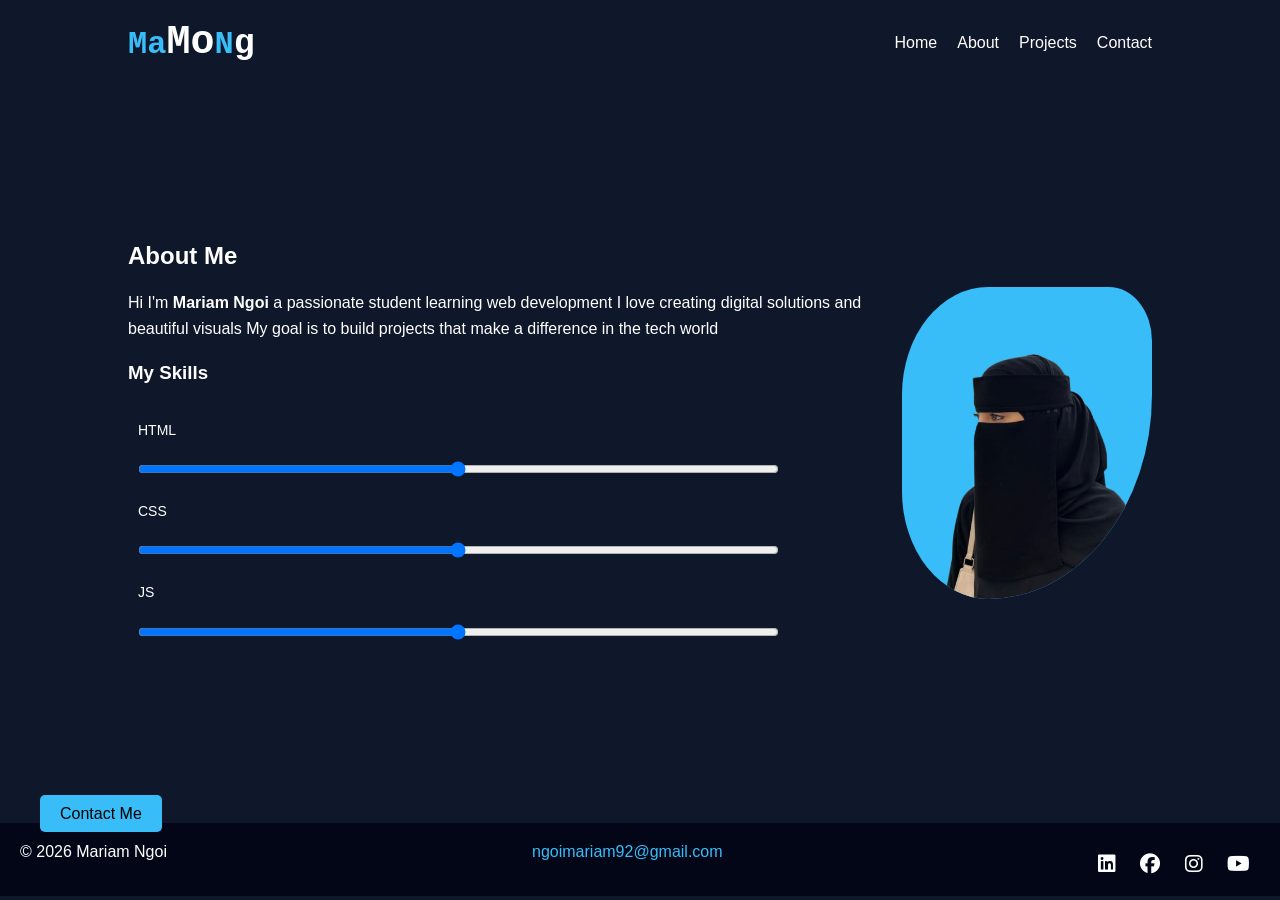
==== about.html @ bdc9ea9f "update changes i all files" ====
<!DOCTYPE html>
<html lang="en">
<head>
    <meta charset="UTF-8">
    <meta name="viewport" content="width=device-width, initial-scale=1.0">
    <title>About page</title>
    
  <link rel="stylesheet" href="style.css" />
  <link rel="stylesheet" href="https://cdnjs.cloudflare.com/ajax/libs/font-awesome/6.5.0/css/all.min.css">
</head>
<body>
    

  <header>
      <h1>Ma<span class="mo">Mo</span>N<span class="ngoi">g</span></h1>
    
<div class="hamburger">
  <i class="fa fa-bars"></i>
</div>

    <nav class="nav-links">
      <ul>
        <li><a href="index.html">Home</a></li>
        <li><a href="about.html">About</a></li>
        <li><a href="project.html">Projects</a></li>
        <li><a href="contact.html">Contact</a></li>
      </ul>
    </nav>
  </header>
<section id="about" class="home">
  <div class="home-text">
    <h2>About Me</h2>
    <p>
      Hi I'm <strong> Mariam Ngoi</strong> a passionate student learning web development 
      I love creating digital solutions and beautiful visuals  My goal is to build projects that
      make a difference in the tech world 
    </p> 

    <h3>My Skills</h3>
    <div class="skills">
      <p>HTML</p>
      <input type="range" class="range">
      <p>CSS</p> 
      <input type="range" class="range">
      <p>JS</p>
       <input type="range" class="range">

      
     
     
      </div>
  </div>

  <div class="home-img">
    <img src="nicee.png" alt="Mariam Image" />
  </div>
  
  
</section>
<a href="contact.html" class="btn">Contact Me</a>



 <footer>
    <p>© 2026 Mariam Ngoi</p>

    <p class="email">
      <a href="mailto:ngoimariam92@gmail.com">ngoimariam92@gmail.com</a>
    </p>

    <div class="social-icons">
      <a href="https://linkedIn.com" target="_blank"><i class="fa-brands fa-linkedin"></i></a>
      <a href="https://facebook.com" target="_blank"><i class="fa-brands fa-facebook"></i></a>
      <a href="https://instagram.com" target="_blank"><i class="fa-brands fa-instagram"></i></a>
      <a href="https://youtube.com" target="_blank"><i class="fa-brands fa-youtube"></i></a>
    </div>
  </footer>
  <script src="main.js"></script>
</body>
</html>
---- style.css ----
* {
  margin: 0;
  padding: 0;
  box-sizing: border-box;
  font-family: Arial, sans-serif;
}

body {
  background-color: #0f172a;
  color: white;
}

header {
  display: flex;
  justify-content: space-between;
  align-items: center;
  padding: 20px 10%;
}

header h1 {
  color: #38bdf8;
  font-family: "Courier New", Courier, monospace;
}
.mo {
  color: white;
  font-family: "Courier New", Courier, monospace;
  font-size: 40px;
}
.ngoi {
  font-family: "Courier New", Courier, monospace;
  color: white;
  font-size: 35px;
}

.nav-links ul {
  display: flex;
  list-style: none;
  gap: 20px;
}

.nav-links a {
  text-decoration: none;
  color: white;
  transition: 0.3s;
}

.nav-links a:hover {
  color: #38bdf8;
}

.home {
  display: flex;
  align-items: center;
  justify-content: space-between;
  padding: 60px 10%;
  min-height: 80vh;
}

.home-text h2 {
  font-size: 24px;
}

.home-text h1 {
  font-size: 48px;
  color: #38bdf8;
  font-family: "Montserrat", sans-serif;
}

.home-text h3 {
  margin: 10px 0;
}

.home-text p {
  margin: 20px 0;
  line-height: 1.6;
}

.home-text .button {
  padding: 10px 20px;
  border: none;
  background-color: #38bdf8;
  color: black;
  cursor: pointer;
  border-radius: 5px;
  transition: 0.3s;
  text-decoration: none;
}

.home-text button:hover {
  background-color: white;
}

.home-img img {
  width: 250px;
  border-radius: 50% 25% 95% 50%;
  background-color: #38bdf8;
}
.hamburger {
  display: none;
}

footer {
  display: flex;
  justify-content: space-between;
  text-align: center;
  padding: 20px;
  background-color: #020617;
}

footer .email a {
  color: #38bdf8;
  text-decoration: none;
}

.social-icons {
  margin-top: 10px;
}

.social-icons a {
  color: white;
  margin: 0 10px;
  font-size: 20px;
  transition: 0.3s;
}

.social-icons a:hover {
  color: #38bdf8;
}

@media (max-width: 768px) {
  header {
    flex-direction: column;
    gap: 10px;
    text-align: center;
  }

  .nav-links ul {
    flex-direction: column;
    gap: 10px;
  }

.nav-links.active {
  display: block;
}

  .home {
    flex-direction: column;
    text-align: center;
    padding: 40px 5%;
  }

  .home-text h1 {
    font-size: 32px;
  }

  .home-text h2 {
    font-size: 20px;
  }

  .home-text h3 {
    font-size: 18px;
  }

  .home-img img {
    width: 200px;
    margin-top: 20px;
  }

  .home-text button {
    width: 100%;
  }

  .hamburger {
    display: block;
    font-size: 28px;
    cursor: pointer;
    color: white;
  }

  .hamburger {
    display: block;
    position: absolute;
    top: 25px;
    right: 10%;
  }

  .nav-links {
    display: none;
    width: 100%;
    background-color: #0f172a;
    position: absolute;
    top: 70px;
    left: 0;
    text-align: center;
  }

  .nav-links ul {
    flex-direction: column;
    gap: 20px;
    padding: 20px 0;
  }

  .nav-links.active {
    display: block;
  }
}

.range {
  width: 85%;
  justify-content: flex-start;
  align-items: flex-start;
}
.skills {
  color: white;
  padding: 5px 10px;
  border-radius: 5px;
  font-size: 14px;
}
.btn {
  padding: 10px 20px;
  border: none;
  background-color: #38bdf8;
  color: black;
  cursor: pointer;
  border-radius: 5px;
  transition: 0.3s;
  text-decoration: none;
  margin-left: 40px;
  margin-bottom: 70px;
}

.btn:hover {
  background-color: white;
}

.projects {
  padding: 60px 10%;
  background-color: #0f172a;
  color: white;
  text-align: center;
}

.projects h2 {
  font-size: 36px;
  color: #38bdf8;
  margin-bottom: 40px;
}

.project-container {
  display: flex;
  gap: 20px;
  flex-wrap: wrap;
  justify-content: center;
}

.project-card {
  background-color: #020617;
  padding: 20px;
  border-radius: 10px;
  width: 300px;
  transition:
    transform 0.3s,
    box-shadow 0.3s;
}

.project-card img {
  width: 100%;
  border-radius: 10px;
  margin-bottom: 15px;
}

.project-card h3 {
  margin-bottom: 10px;
  color: #38bdf8;
}

.project-card p {
  font-size: 14px;
  line-height: 1.5;
}

.project-card:hover {
  transform: translateY(-10px);
  box-shadow: 0 10px 20px rgba(0, 0, 0, 0.5);
}

.project-container {
  flex-direction: column;
  align-items: center;
}

.project-card {
  width: 90%;
  margin-bottom: 20px;
}

.project-container {
  flex-direction: column;
  align-items: center;
}

.project-card {
  width: 90%;
  margin-bottom: 20px;
}
.contact {
  padding: 60px 10%;
  background-color: #020617;
  color: white;
  text-align: center;
}

.contact h2 {
  font-size: 36px;
  color: #38bdf8;
  margin-bottom: 20px;
}

.contact p {
  margin-bottom: 40px;
  line-height: 1.6;
}

.contact-container {
  display: flex;
  gap: 50px;
  justify-content: center;
  flex-wrap: wrap;
}

.contact-info {
  background-color: #0f172a;
  padding: 30px 20px;
  border-radius: 10px;
  width: 250px;
  transition:
    transform 0.3s,
    box-shadow 0.3s;
}

.contact-info i {
  font-size: 30px;
  color: #38bdf8;
  margin-bottom: 10px;
}

.contact-info h3 {
  margin-bottom: 10px;
}

.contact-info a {
  color: #38bdf8;
  text-decoration: none;
}

.contact-info a:hover {
  text-decoration: underline;
}

.contact-info:hover {
  transform: translateY(-10px);
}

.contact-container {
  flex-direction: column;
  align-items: center;
}

.contact-info {
  width: 90%;
  margin-bottom: 20px;
}
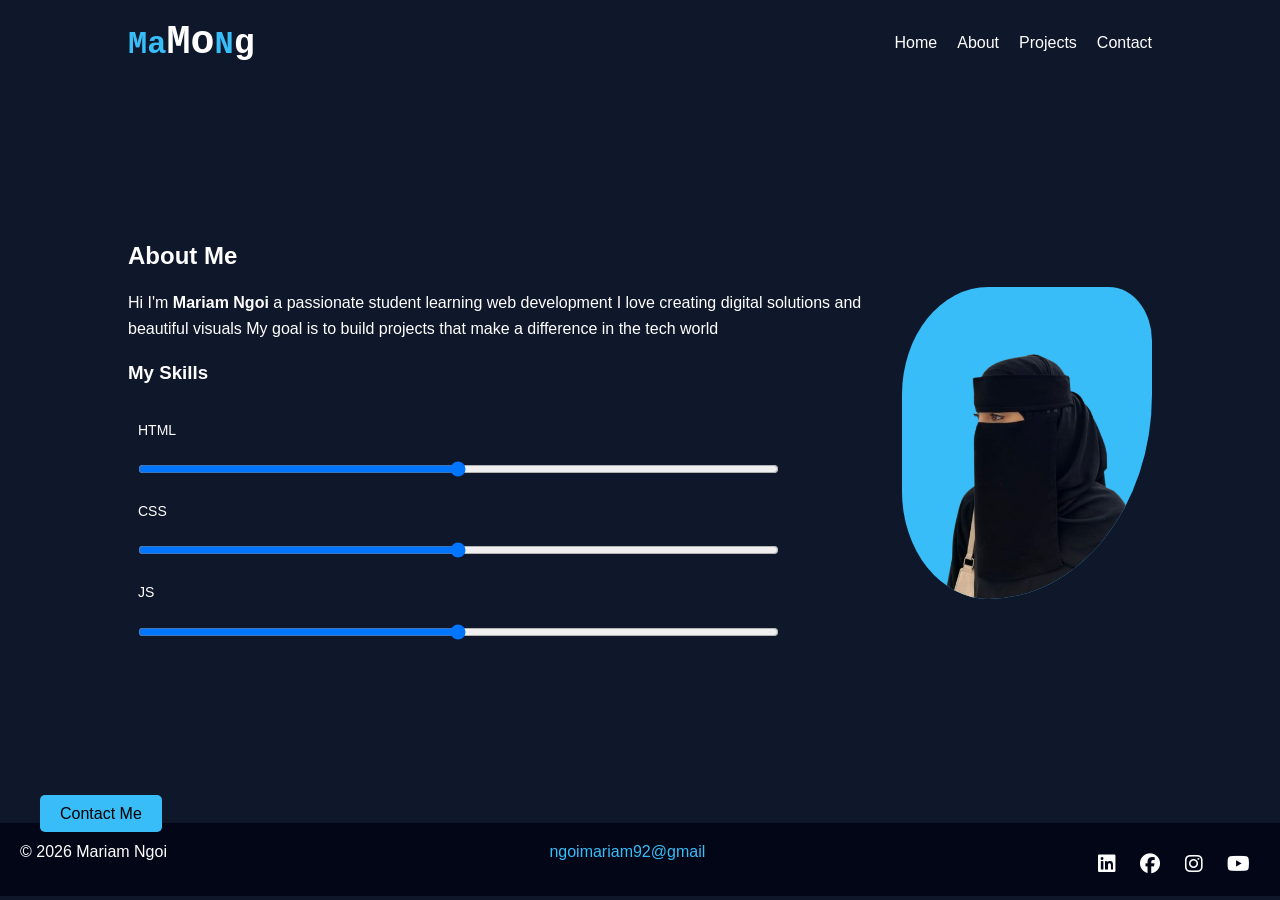
==== commit 69750f76: "add changes in html files and css file" ====
--- a/about.html
+++ b/about.html
@@ -65,8 +65,7 @@
     <p>© 2026 Mariam Ngoi</p>
 
     <p class="email">
-      <a href="mailto:ngoimariam92@gmail.com">ngoimariam92@gmail.com</a>
-    </p>
+ <a href="https://Gmail.com">ngoimariam92@gmail</a>    </p>
 
     <div class="social-icons">
       <a href="https://linkedIn.com" target="_blank"><i class="fa-brands fa-linkedin"></i></a>
--- a/style.css
+++ b/style.css
@@ -111,7 +111,9 @@
   color: #38bdf8;
   text-decoration: none;
 }
-
+ footer .email a:hover{
+text-decoration: underline;
+ }
 .social-icons {
   margin-top: 10px;
 }
